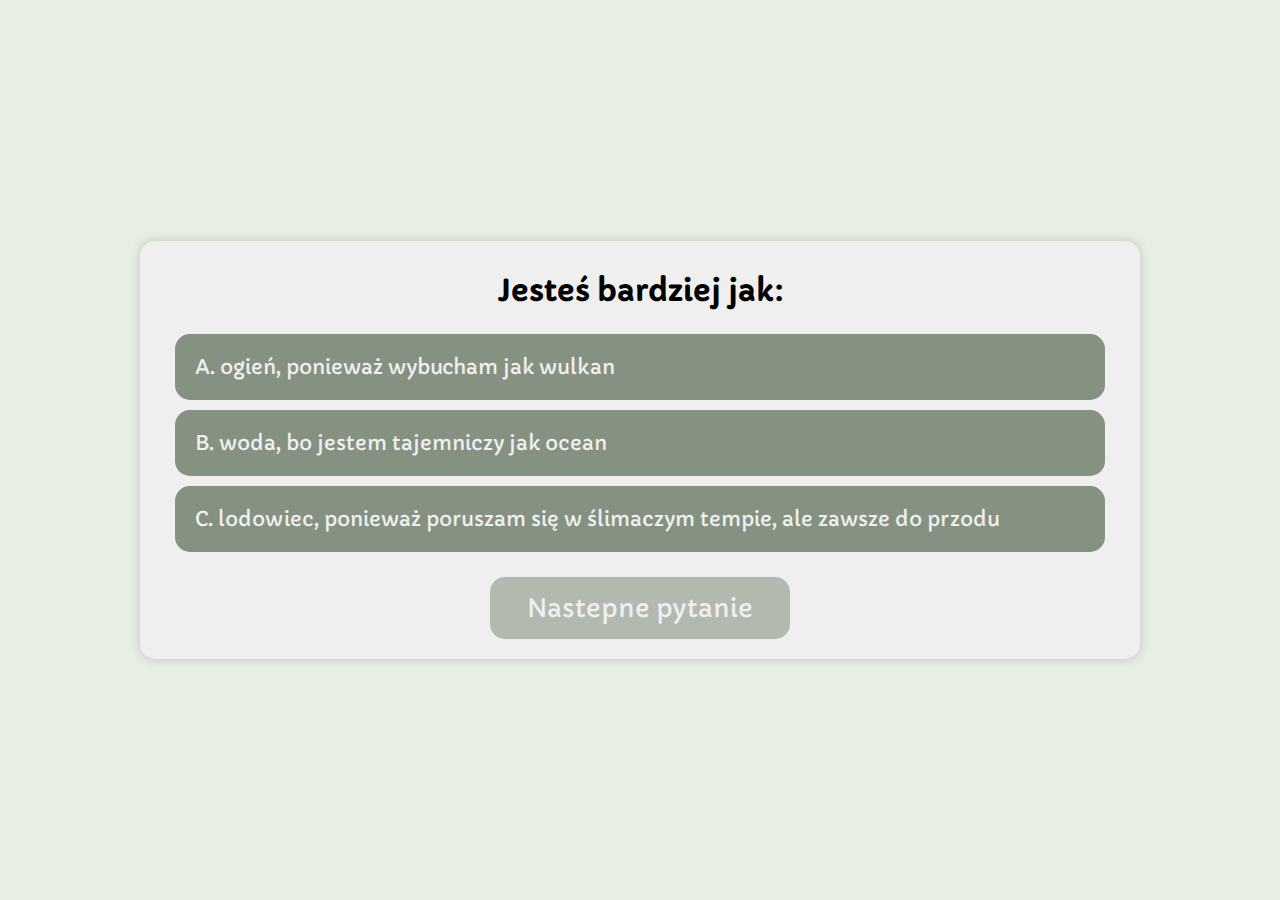
==== quizPage.html @ 6fb10098 "Add files via upload" ====
<!DOCTYPE html>
<html lang="pl">
<head>
    <meta charset="UTF-8">
    <meta name="viewport" content="width=device-width, initial-scale=1.0">
    <link rel="preconnect" href="https://fonts.googleapis.com">
    <link rel="preconnect" href="https://fonts.gstatic.com" crossorigin>
    <link href="https://fonts.googleapis.com/css2?family=Capriola&display=swap" rel="stylesheet">
    <link rel="shortcut icon" type="image/jpeg" href="static/img/start.jpg">
    <link rel="apple-touch-icon" href="static/img/start.jpg">
    <link rel="icon" type="image/x-icon" href="styles/img/start.jpg">
    <link rel="stylesheet" href="styles/main.css">
    <link rel="stylesheet" href="styles/quizPage.css">
    <link rel="stylesheet" href="styles/queries/quizPageQueries.css">
    <title>Quiz Geopark</title>
</head>
<body>

    <div class="row">
        <div class="question-content">
            <div class="inner">
                <h4 class="question-text">Pytanie</h4>

                <div class="answers-abc">
                    <input type="radio" name="answer-abc" value="A" id="idA"><label for="idA" class="aABC" onmousedown='return false;' onselectstart='return false;'></label>
                    <input type="radio" name="answer-abc" value="B" id="idB"><label for="idB" class="bABC" onmousedown='return false;' onselectstart='return false;'></label>
                    <input type="radio" name="answer-abc" value="C" id="idC"><label for="idC" class="cABC" onmousedown='return false;' onselectstart='return false;'></label>
                </div>
    
                <div class="answers-ab">
                    <input type="radio" name="answer-ab" value="A" id="idA2"><label for="idA2" class="aAB" onmousedown='return false;' onselectstart='return false;'></label>
                    <input type="radio" name="answer-ab" value="B" id="idB2"><label for="idB2" class="bAB" onmousedown='return false;' onselectstart='return false;'></label>
                </div>
    
                <div class="btn-div">
                    <button class="btn btn-next-question">Nastepne pytanie</button>
                </div>

            </div>
        </div>
    </div>
    
    <script src="scripts/quizPageScript.js"></script>
</body>
</html>
---- styles/main.css ----
/* reusable */
* {
    box-sizing: border-box;
    padding: 0;
    margin: 0;
}

html, body {
    font-size: 10px;
    font-weight: 400;
    font-family: 'Capriola';
}

.row {
    max-width: 1140px;
    margin: 0 auto;
}

.btn{
    font-family: 'Capriola';
    padding: 1.5rem;
    border-radius: 1.5rem;
    background-color: #869281;
    color: #EFEFEF;
    border: none;
}

.btn:hover{
    box-shadow: 0 0 11px rgba(33,33,33,.2);
}
---- styles/quizPage.css ----
body{
    background-color: #e7eee3;
}

.question-content{
    width: 100rem;
    background-color: #efefef;
    position: absolute;
    top: 50%;
    left: 50%;
    transform: translate(-50%, -50%);
    border-radius: 1.5rem;
    box-shadow: 0 0 11px rgba(33,33,33,.2);
}

.inner{
    padding: 2rem;
}

.question-content h4{
    font-family: 'Capriola';
    text-align: center;
    font-size: 3rem;
    padding: 1rem;
}

/* radiobuttons */
.answers-abc,
.answers-ab,
.answers-abc input,
.answers-ab input{
    display: none;
}

.answers-abc,
.answers-ab{
    display: flex;
    flex-direction: column;
    padding: 1.5rem;
}

.answers-abc label,
.answers-ab label{
    margin-bottom: 1rem;
    font-size: 2rem;
    background-color: #869281;
    color: #efefef;
    padding: 2rem;
    border-radius: 1.5rem;
    cursor: pointer;
}

.answers-abc label:hover,
.answers-ab label:hover,
.answers-ab input[type="radio"]:checked+label,
.answers-abc input[type="radio"]:checked+label{
    background-color: #646f60;
}

/* button */
.btn-div{
    text-align: center;
}

.btn-next-question{
    width: 30rem;
    font-size: 2.5rem;
}

.btn-next-question:disabled{
    background-color: #b2b9af;
    box-shadow: none;
}
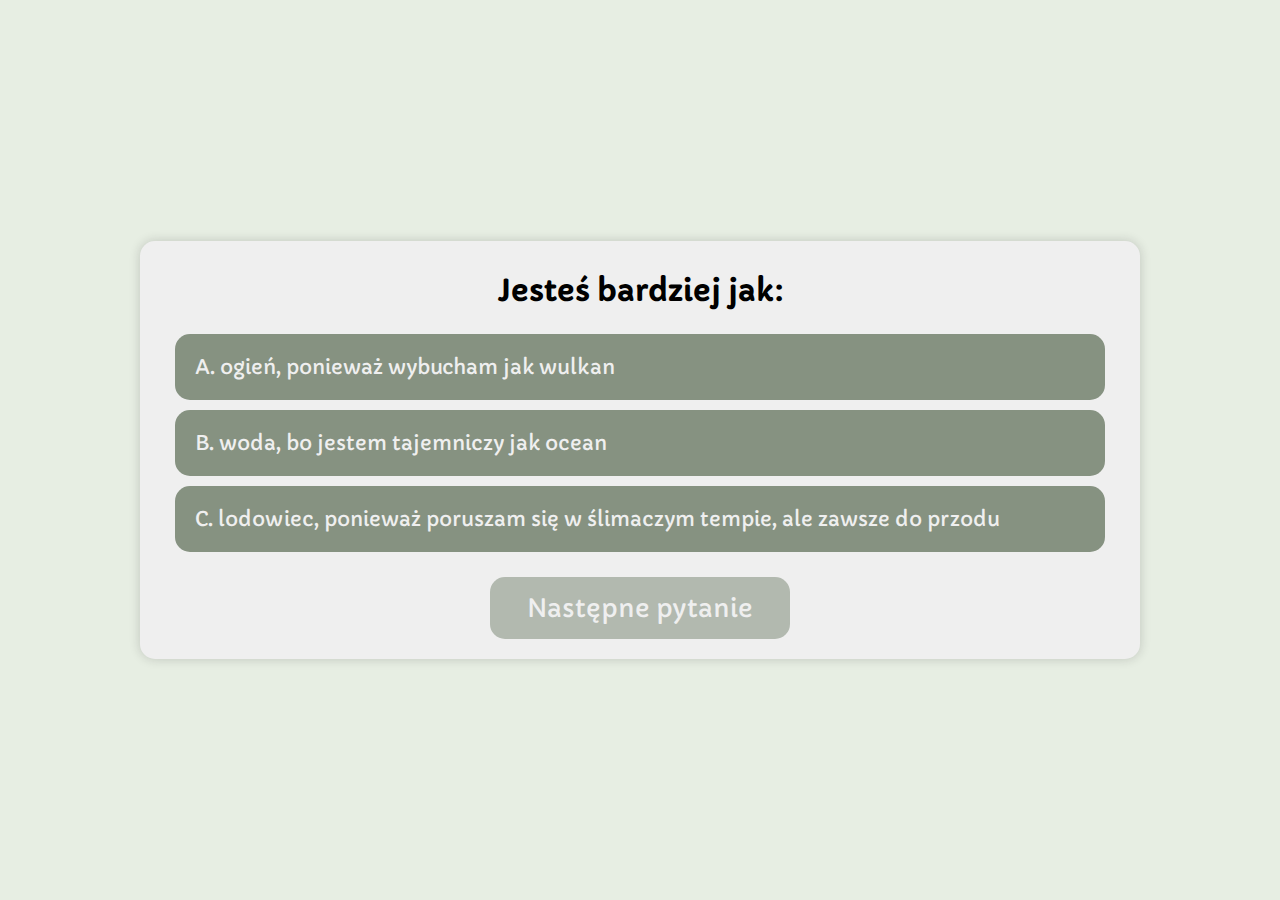
==== commit 3154bf12: "Add files via upload" ====
--- a/quizPage.html
+++ b/quizPage.html
@@ -6,9 +6,9 @@
     <link rel="preconnect" href="https://fonts.googleapis.com">
     <link rel="preconnect" href="https://fonts.gstatic.com" crossorigin>
     <link href="https://fonts.googleapis.com/css2?family=Capriola&display=swap" rel="stylesheet">
-    <link rel="shortcut icon" type="image/jpeg" href="static/img/start.jpg">
-    <link rel="apple-touch-icon" href="static/img/start.jpg">
-    <link rel="icon" type="image/x-icon" href="styles/img/start.jpg">
+    <link rel="shortcut icon" type="image/jpeg" href="static/img/amonit.jpg">
+    <link rel="apple-touch-icon" href="static/img/amonit.jpg">
+    <link rel="icon" type="image/x-icon" href="styles/img/amonit.jpg">
     <link rel="stylesheet" href="styles/main.css">
     <link rel="stylesheet" href="styles/quizPage.css">
     <link rel="stylesheet" href="styles/queries/quizPageQueries.css">
@@ -33,7 +33,7 @@
                 </div>
     
                 <div class="btn-div">
-                    <button class="btn btn-next-question">Nastepne pytanie</button>
+                    <button class="btn btn-next-question">Następne pytanie</button>
                 </div>
 
             </div>
--- a/styles/quizPage.css
+++ b/styles/quizPage.css
@@ -65,6 +65,7 @@
 .btn-next-question{
     width: 30rem;
     font-size: 2.5rem;
+    cursor: pointer;
 }
 
 .btn-next-question:disabled{
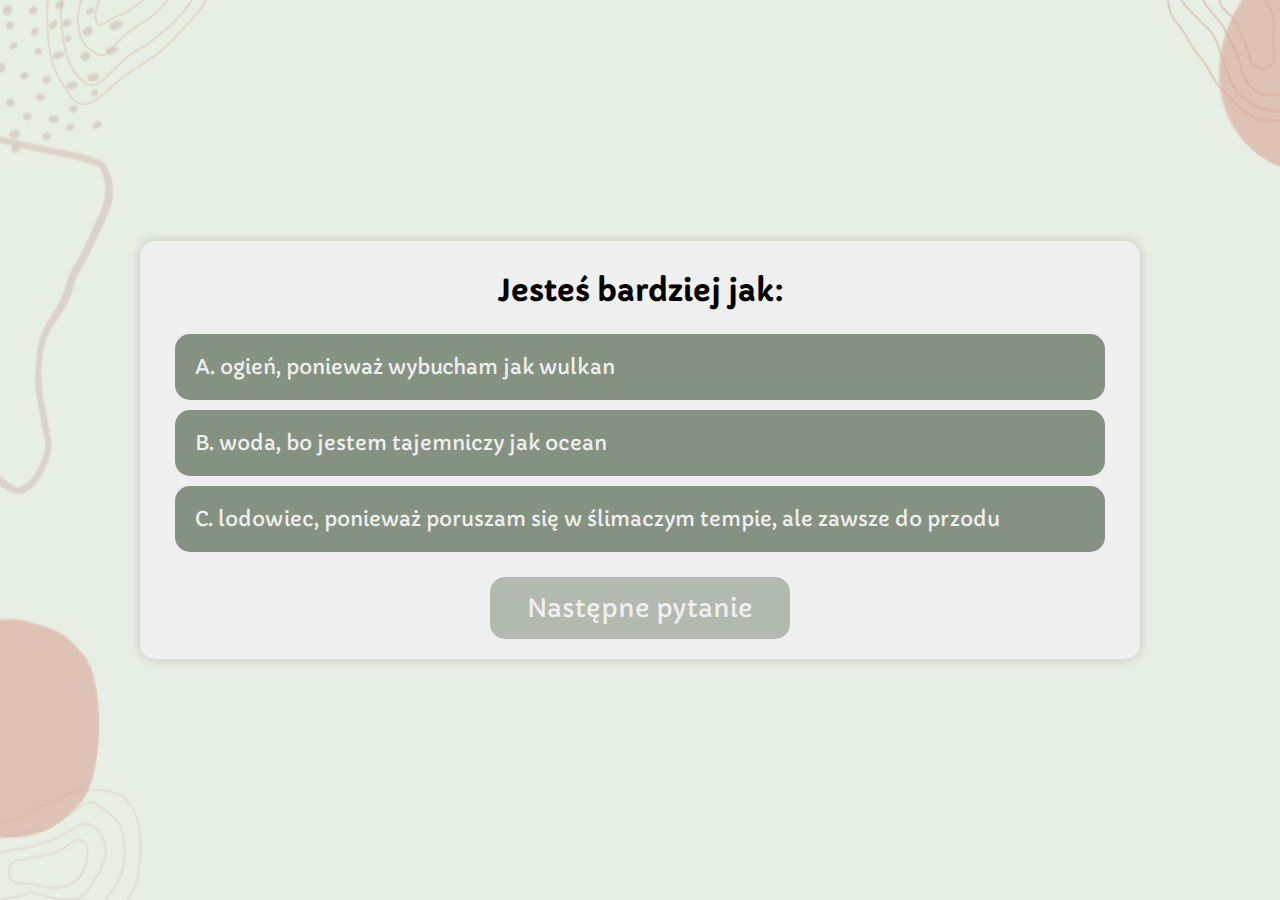
==== commit 72e8609d: "Add files via upload" ====
--- a/quizPage.html
+++ b/quizPage.html
@@ -14,6 +14,60 @@
     <link rel="stylesheet" href="styles/queries/quizPageQueries.css">
     <title>Quiz Geopark</title>
 </head>
+
+<style>
+    body{
+        background-image: url("static/img/Male notebooki 1280x800.png");
+        background-repeat: no-repeat;
+        background-attachment: fixed;
+        background-size: cover;
+    }
+
+    @media only screen and (max-width: 1025px){
+        body{
+            background-image: url("static/img/Male notebooki 1024x600.png");
+        }
+    }
+
+    @media only screen and (max-width: 913px){
+        body{
+            background-image: url("static/img/Tablety 912 x 1368.png");
+        }
+    }
+
+    @media only screen and (max-width: 821px){
+        body{
+            background-image: url("static/img/Tablet 820 x 1180.png");
+        }
+    }
+
+    @media only screen and (max-width: 769px){
+        body{
+            background-image: url("static/img/Tablety 768 x 1024.png");
+        }
+    }
+
+    @media only screen and (max-width: 415px){
+        body{
+            background-image: url("static/img/Telefony 414 x 896.png");
+        }
+    }
+
+    @media only screen and (max-width: 394px){
+        body{
+            background-image: url("static/img/Telefony 390 x 844.png");
+        }
+    }
+
+    @media only screen and (max-width: 281px){
+        body{
+            background-image: url("static/img/Male smartphony 280 x 653.png");
+        }
+    }
+
+
+</style>
+
 <body>
 
     <div class="row">
--- a/styles/queries/quizPageQueries.css
+++ b/styles/queries/quizPageQueries.css
@@ -0,0 +1,53 @@
+@media only screen and (max-width: 1025px){
+    html, body{
+        font-size: 9.25px;
+    }
+}
+
+@media only screen and (max-width: 913px){
+    html, body{
+        font-size: 9px;
+    }
+
+    .question-content{
+        width: 85rem;
+    }
+}
+
+@media only screen and (max-width: 769px){
+    html, body{
+        font-size: 8.5px;
+    }
+}
+
+@media only screen and (max-width: 415px){
+    html, body{
+        font-size: 7.8px;
+    }
+
+    .question-content{
+        width: 50rem;
+    }
+}
+
+@media only screen and (max-width: 394px){
+    html, body{
+        font-size: 7.5px;
+    }
+}
+
+@media only screen and (max-width: 376px){
+    html, body{
+        font-size: 7px;
+    }
+}
+
+@media only screen and (max-width: 281px){
+    html, body{
+        font-size: 6px;
+    }
+
+    .question-content{
+        width: 45rem;
+    }
+}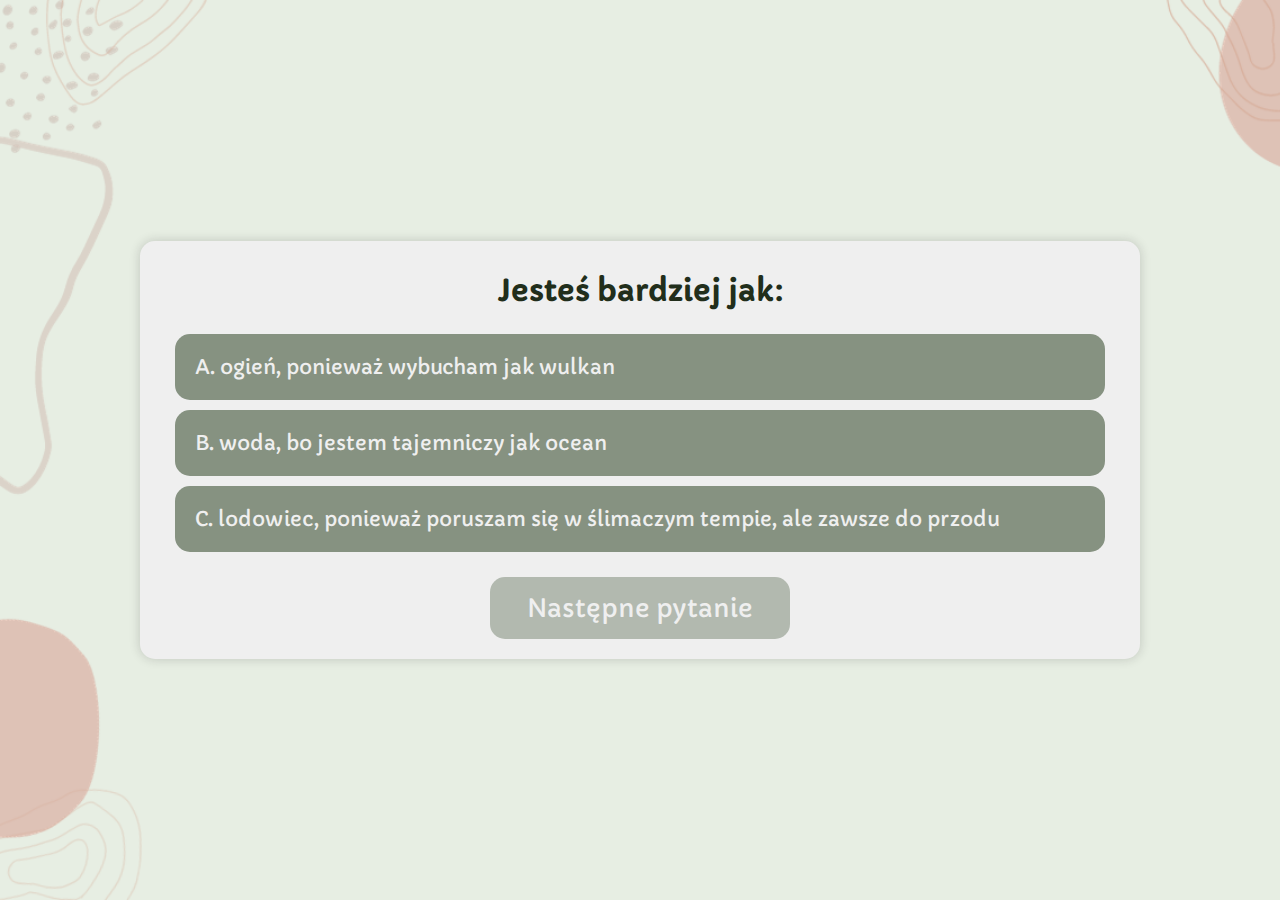
==== commit dfa0767c: "Add files via upload" ====
--- a/quizPage.html
+++ b/quizPage.html
@@ -6,9 +6,9 @@
     <link rel="preconnect" href="https://fonts.googleapis.com">
     <link rel="preconnect" href="https://fonts.gstatic.com" crossorigin>
     <link href="https://fonts.googleapis.com/css2?family=Capriola&display=swap" rel="stylesheet">
-    <link rel="shortcut icon" type="image/jpeg" href="static/img/amonit.jpg">
-    <link rel="apple-touch-icon" href="static/img/amonit.jpg">
-    <link rel="icon" type="image/x-icon" href="styles/img/amonit.jpg">
+    <link rel="shortcut icon" type="image/jpeg" href="static/img/amonit.png">
+    <link rel="apple-touch-icon" href="static/img/amonit.png">
+    <link rel="icon" type="image/x-icon" href="styles/img/amonit.png">
     <link rel="stylesheet" href="styles/main.css">
     <link rel="stylesheet" href="styles/quizPage.css">
     <link rel="stylesheet" href="styles/queries/quizPageQueries.css">
--- a/styles/quizPage.css
+++ b/styles/quizPage.css
@@ -22,6 +22,7 @@
     text-align: center;
     font-size: 3rem;
     padding: 1rem;
+    color: #212E1B;
 }
 
 /* radiobuttons */
